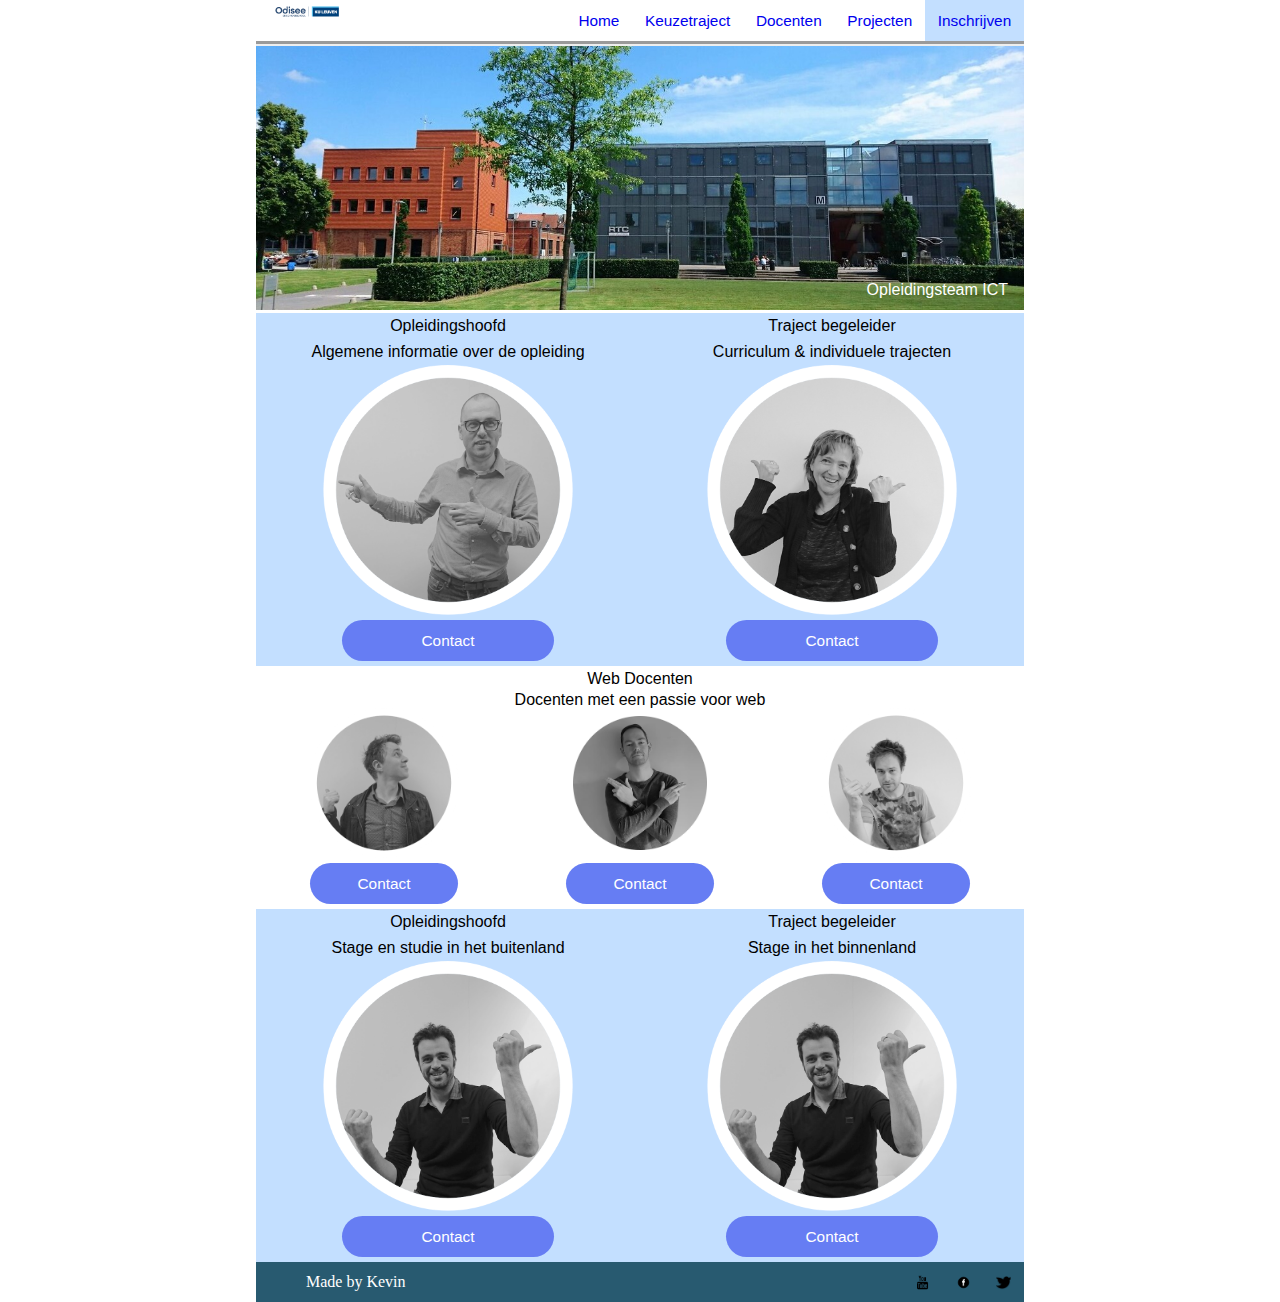
==== docenten.html @ cd5bd40a "added docenten en projecten html en css" ====
<!DOCTYPE html>
<html>
    <head>
        <title>Docenten page</title>
        <meta charset="UTF-8">
        <meta name="viewport" content="widt=device-widt, initial-scale=1.0">
        <link rel="stylesheet" href="css/reset.css">
        <link rel="stylesheet" href="css/common.css">
        <link rel="stylesheet" href="css/docenten.css">
    </head>
    <body>
        <div id="container1">
            <header>
                <div class="headerbalk">
                    <div>
                        <a href="index.html" class="header"><img class="logoimg" src="img/logo_odisee.png" alt="logo van odisee"></a>
                    </div>
                    <div class="buttons">
                        <nav>
                            <ul>
                                <li><a href="index.html" class="header">Home</a></li>
                                <li><a href="Keuzetraject.html" class="header">Keuzetraject</a></li>
                                <li><a href="docenten.html" class="header">Docenten</a></li>
                                <li><a href="projecten.html" class="header">Projecten</a></li>
                            </ul>
                        </nav>
                    </div>
                    <div class="buttons">
                        <a href="https://www.odisee.be/inschrijven" class="inschrijf">Inschrijven</a>
                    </div>
                </div>
            </header>
        </div>
        <div id="container2">
            <main>
                <div class="mainpic">
                    <img src="img\frontviewschool.jpg" alt="Front view toledoschool">
                    <div class="bottom-right"><h1>Opleidingsteam ICT</h1></div>
                </div>
                <div class="teacher-pictures">
                    <div class="opleidingshoofd">
                        <div class="leerkrachten">
                            <div>Opleidingshoofd</div>
                            <div>Algemene informatie over de opleiding</div>
                            <img src="img\Peter.png" alt="peter de meester">
                            <div class="buttons">
                                <a href="">Contact</a>
                            </div>
                        </div>
                        <div class="leerkrachten">
                            <div>Traject begeleider</div>
                            <div>Curriculum & individuele trajecten</div>
                            <img src="img\Kristien.png" alt="Kristien">
                            <div class="buttons">
                                <a href="">Contact</a>
                            </div>
                        </div>
                    </div> 
                </div>
                <div class="teacher-pictures">
                    <div class="web-div">Web Docenten</div>
                    <p>Docenten met een passie voor web</p>
                    <div id="web-docenten">
                        <div class="leerkrachten">
                            <img src="img\Joris.png" alt="Joris">
                            <div class="buttons">
                                <a href="">Contact</a>
                            </div>
                        </div>
                        <div class="leerkrachten">
                            <img src="img\Matthias.png" alt="Matthias">
                            <div class="buttons">
                                <a href="">Contact</a>
                            </div>
                        </div>
                        <div class="leerkrachten">
                            <img src="img\Davy.png" alt="Davy">
                            <div class="buttons">
                                <a href="">Contact</a>
                            </div>
                        </div>
                    </div> 
                </div>
                <div class="teacher-pictures">
                    <div class="opleidingshoofd">
                        <div class="leerkrachten">
                            <div>Opleidingshoofd</div>
                            <div>Stage en studie in het buitenland</div>
                            <img src="img\SvenK.png" alt="peter de meester">
                            <div class="buttons">
                                <a href="">Contact</a>
                            </div>
                        </div>
                        <div class="leerkrachten">
                            <div>Traject begeleider</div>
                            <div>Stage in het binnenland</div>
                            <img src="img\SvenK.png" alt="Sven Knockaerd">
                            <div class="buttons">
                                <a href="">Contact</a>
                            </div>
                        </div>
                    </div> 
                </div>
            </main>
        </div>
        <div id="container3">
            <footer>
                <div class="footerbalk">
                    <p class="footertext">Made by Kevin</p>
                    <div class="footer">
                        <a class="ftpic" href="https://twitter.com/ikdoeict"><img class="ftpic" src="img/twitter.png" alt="twitter logo"></a>
                        <a class="ftpic" href="https://www.facebook.com/ikdoeict"><img class="ftpic" src="img/facebook.png" alt="facebook logo"></a>
                        <a class="ftpic" href="https://www.youtube.com/user/ikdoeict"> <img class="ftpic" src="img/youtube.png" alt="youtube logo"></a>
                    </div>
                </div>
            </footer>
        </div>
    </body>
</html>
---- css/common.css ----
*{
    font-family: "Helvetica Neue", Helvetica, sans-serif;
}
header li,header ul, .headerbalk{
    display: inline-flex;
}
.logoimg{
    width: 25%;
    height: auto;
}
a{
    width: fit-content;
    padding: 1vw;
    font-size: 1.2vw;
    font-family: "Helvetica Neue", Helvetica, sans-serif;
    text-decoration: none;
}
.buttons{
    display: flex;
    align-items: center;
}
li{
    margin: auto;
}
.headerbalk{
    border-width:5px;
    border-bottom-style:groove;
}
.inschrijf{
    background-color: #C3DFFF;
}
@media only screen and (max-width: 600px) {
    header li,header ul, .headerbalk{
        display: block;
        margin: 0 auto;
    }
    li a{
        display: flex;
        justify-content: center;
        box-sizing: border-box;
        width: 100%;
        padding: 5px;
        border: solid #285A70;
        margin: 0.5rem 0;
    }
    .logoimg{
        display: flex;
        width: 50%;
        height: auto;
        margin: 0 auto auto;
    }
    a{
        display: flex;
        width: fit-content;
        padding: 0;
        margin: 0 auto auto;
        font-size: 1em;
        text-decoration: none;
    }
    .buttons{
        display: block;
        align-items: center;
        justify-content: center;
    }
    .buttons2{
        background-color: #C3DFFF;
        padding: 0.5rem;
    }
    li{
        width: 100%;
    }
    .headerbalk{
        border-width:5px;
        border-bottom-style:groove;
    }
    .inschrijf{
        background-color: #C3DFFF;
    }
}
---- css/docenten.css ----
#container1{
    margin: auto;
    width: 60%;
}
#container2{
    margin: auto;
    width: 60%;
}

#container3{
    margin: auto;
    width: 60%;
}

.mainpic{
    padding: 0px;
    position: relative;
    text-align: center;
    color: white;
}

.bottom-right{
    position: absolute;
    bottom: 15px;
    right: 16px;
}

.mainpic img{
    width:100%;
    height:100%;
}

.web-div{
    text-align: center;
    padding: 5px;
}

.teacher-pictures p{
    text-align: center;
}

.opleidingshoofd{
    background-color: #C3DFFF;
    display: inline-flex;
    width: 100%;
}

.leerkrachten{
    width: 50%;
}

.leerkrachten div{
    text-align: center;
    padding: 5px;
}

.leerkrachten img{
    display:block;
    margin:auto;
    align-self: center;
    width: 250px;
    height: 250px;
}

.leerkrachten a{
    display:block;
    margin:auto;
    width: 50%;
    border-radius: 25px;
    background-color: #667DF3;
    color: white;
}

#web-docenten{
    display: inline-flex;
    width: 100%;
}

#web-docenten .leerkrachten img{
    width: 150px;
    height: 150px;
}

.footerbalk{
    display: inline-flex;
    background-color: #285A70;
    width: 100%;
    color: white;
}

.footerbalk .footer{
    width: 100%;
}

.footerbalk .footertext{
    margin: auto;
    width: 100%;
    margin-left: 50px;
}

.footerbalk .footer .ftpic{
    width: 15px;
    height: 15px;
    float: right;
}

@media only screen and (max-width: 1080px) {
    
    #container1{
        margin: auto;
        width: 100%;
    }
    #container2{
        margin: auto;
        width: 100%;
    }
    
    #container3{
        margin: auto;
        width: 100%;
    }

    .leerkrachten a{
        width: 50%;
        font-size: large;
        border-radius: 25px;
        background-color: #667DF3;
        color: white;
    }
    .leerkrachten{
        font-size: 80%;
    }

    #web-docenten .leerkrachten img{
        width: 100px;
        height: 100px;
    }
    .leerkrachten img{
        width: 100px;
        height: 100px;
    }
  }

  @media only screen and (max-width: 640px) {
    

    #container1{
        margin: auto;
        width: 100%;
    }
    #container2{
        margin: auto;
        width: 100%;
    }
    
    #container3{
        margin: auto;
        width: 100%;
    }

    .teacher-pictures{
        width: 100%;
    }
    .opleidingshoofd{
        display: inline-block;
        width: 100%;
    }

    #web-docenten{
        display: inline-block;
        width: 100%;
    }

    #web-docenten *{
        margin: auto;
    }

    .opleidingshoofd *{
        margin: auto;
    }

    .leerkrachten{
        margin-top: 25px;
        margin-bottom: 25px;
    }
    .teacher-pictures{
        display: inline-block;
    }
    
    #web-docenten .leerkrachten img{
        width: 150px;
        height: 150px;
    }
    .leerkrachten img{
        width: 150px;
        height: 150px;
    }
  }
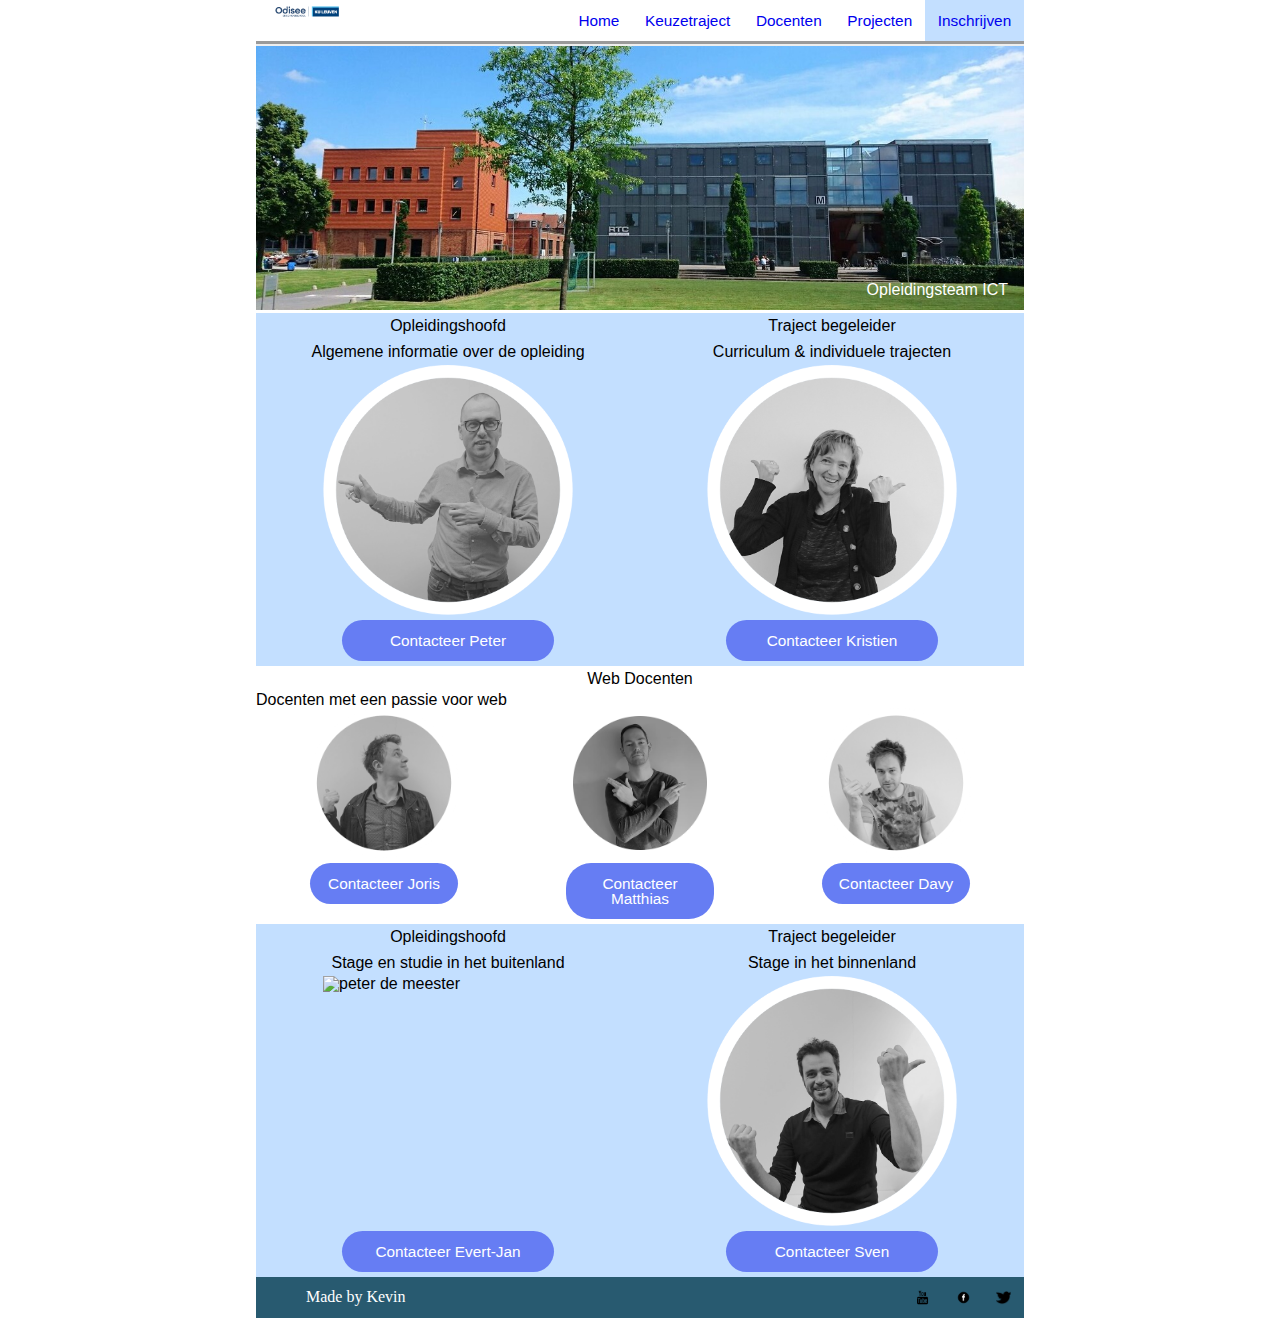
==== commit 6648f68a: "Add files via upload" ====
--- a/docenten.html
+++ b/docenten.html
@@ -1,5 +1,5 @@
 <!DOCTYPE html>
-<html>
+<html lang="nl">
     <head>
         <title>Docenten page</title>
         <meta charset="UTF-8">
@@ -34,7 +34,7 @@
         <div id="container2">
             <main>
                 <div class="mainpic">
-                    <img src="img\frontviewschool.jpg" alt="Front view toledoschool">
+                    <img src="img/frontviewschool.jpg" alt="Front view toledoschool">
                     <div class="bottom-right"><h1>Opleidingsteam ICT</h1></div>
                 </div>
                 <div class="teacher-pictures">
@@ -42,41 +42,41 @@
                         <div class="leerkrachten">
                             <div>Opleidingshoofd</div>
                             <div>Algemene informatie over de opleiding</div>
-                            <img src="img\Peter.png" alt="peter de meester">
+                            <img src="img/Peter.png" alt="peter de meester">
                             <div class="buttons">
-                                <a href="">Contact</a>
+                                <a href="">Contacteer Peter</a>
                             </div>
                         </div>
                         <div class="leerkrachten">
                             <div>Traject begeleider</div>
                             <div>Curriculum & individuele trajecten</div>
-                            <img src="img\Kristien.png" alt="Kristien">
+                            <img src="img/Kristien.png" alt="Kristien">
                             <div class="buttons">
-                                <a href="">Contact</a>
+                                <a href="">Contacteer Kristien</a>
                             </div>
                         </div>
                     </div> 
                 </div>
-                <div class="teacher-pictures">
+                <div class="teacher-pictures2">
                     <div class="web-div">Web Docenten</div>
                     <p>Docenten met een passie voor web</p>
                     <div id="web-docenten">
                         <div class="leerkrachten">
-                            <img src="img\Joris.png" alt="Joris">
+                            <img src="img/Joris.png" alt="Joris">
                             <div class="buttons">
-                                <a href="">Contact</a>
+                                <a href="">Contacteer Joris</a>
                             </div>
                         </div>
                         <div class="leerkrachten">
-                            <img src="img\Matthias.png" alt="Matthias">
+                            <img src="img/Matthias.png" alt="Matthias">
                             <div class="buttons">
-                                <a href="">Contact</a>
+                                <a href="">Contacteer Matthias</a>
                             </div>
                         </div>
                         <div class="leerkrachten">
-                            <img src="img\Davy.png" alt="Davy">
+                            <img src="img/Davy.png" alt="Davy">
                             <div class="buttons">
-                                <a href="">Contact</a>
+                                <a href="">Contacteer Davy</a>
                             </div>
                         </div>
                     </div> 
@@ -86,17 +86,17 @@
                         <div class="leerkrachten">
                             <div>Opleidingshoofd</div>
                             <div>Stage en studie in het buitenland</div>
-                            <img src="img\SvenK.png" alt="peter de meester">
+                            <img src="img/evert.jpg" alt="peter de meester">
                             <div class="buttons">
-                                <a href="">Contact</a>
+                                <a href="">Contacteer Evert-Jan</a>
                             </div>
                         </div>
                         <div class="leerkrachten">
                             <div>Traject begeleider</div>
                             <div>Stage in het binnenland</div>
-                            <img src="img\SvenK.png" alt="Sven Knockaerd">
+                            <img src="img/SvenK.png" alt="Sven Knockaerd">
                             <div class="buttons">
-                                <a href="">Contact</a>
+                                <a href="">Contacteer Sven</a>
                             </div>
                         </div>
                     </div> 
